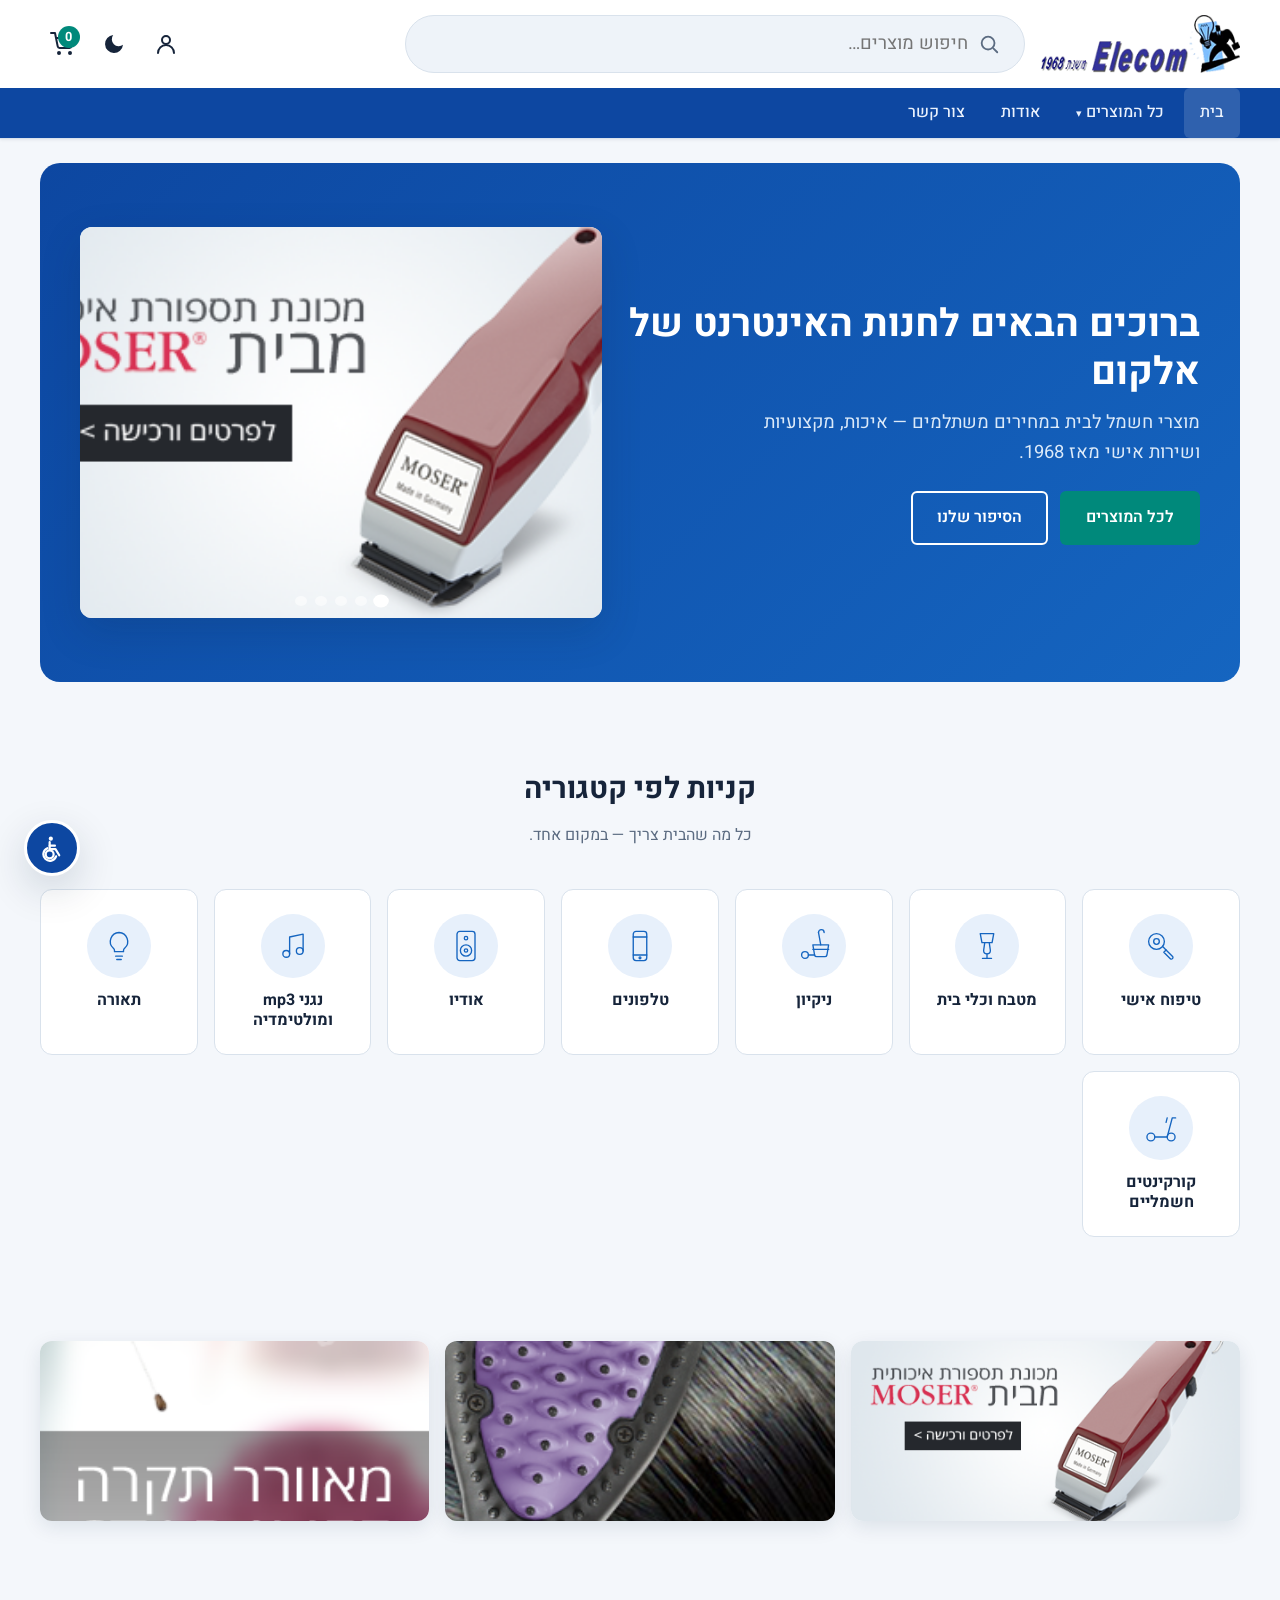
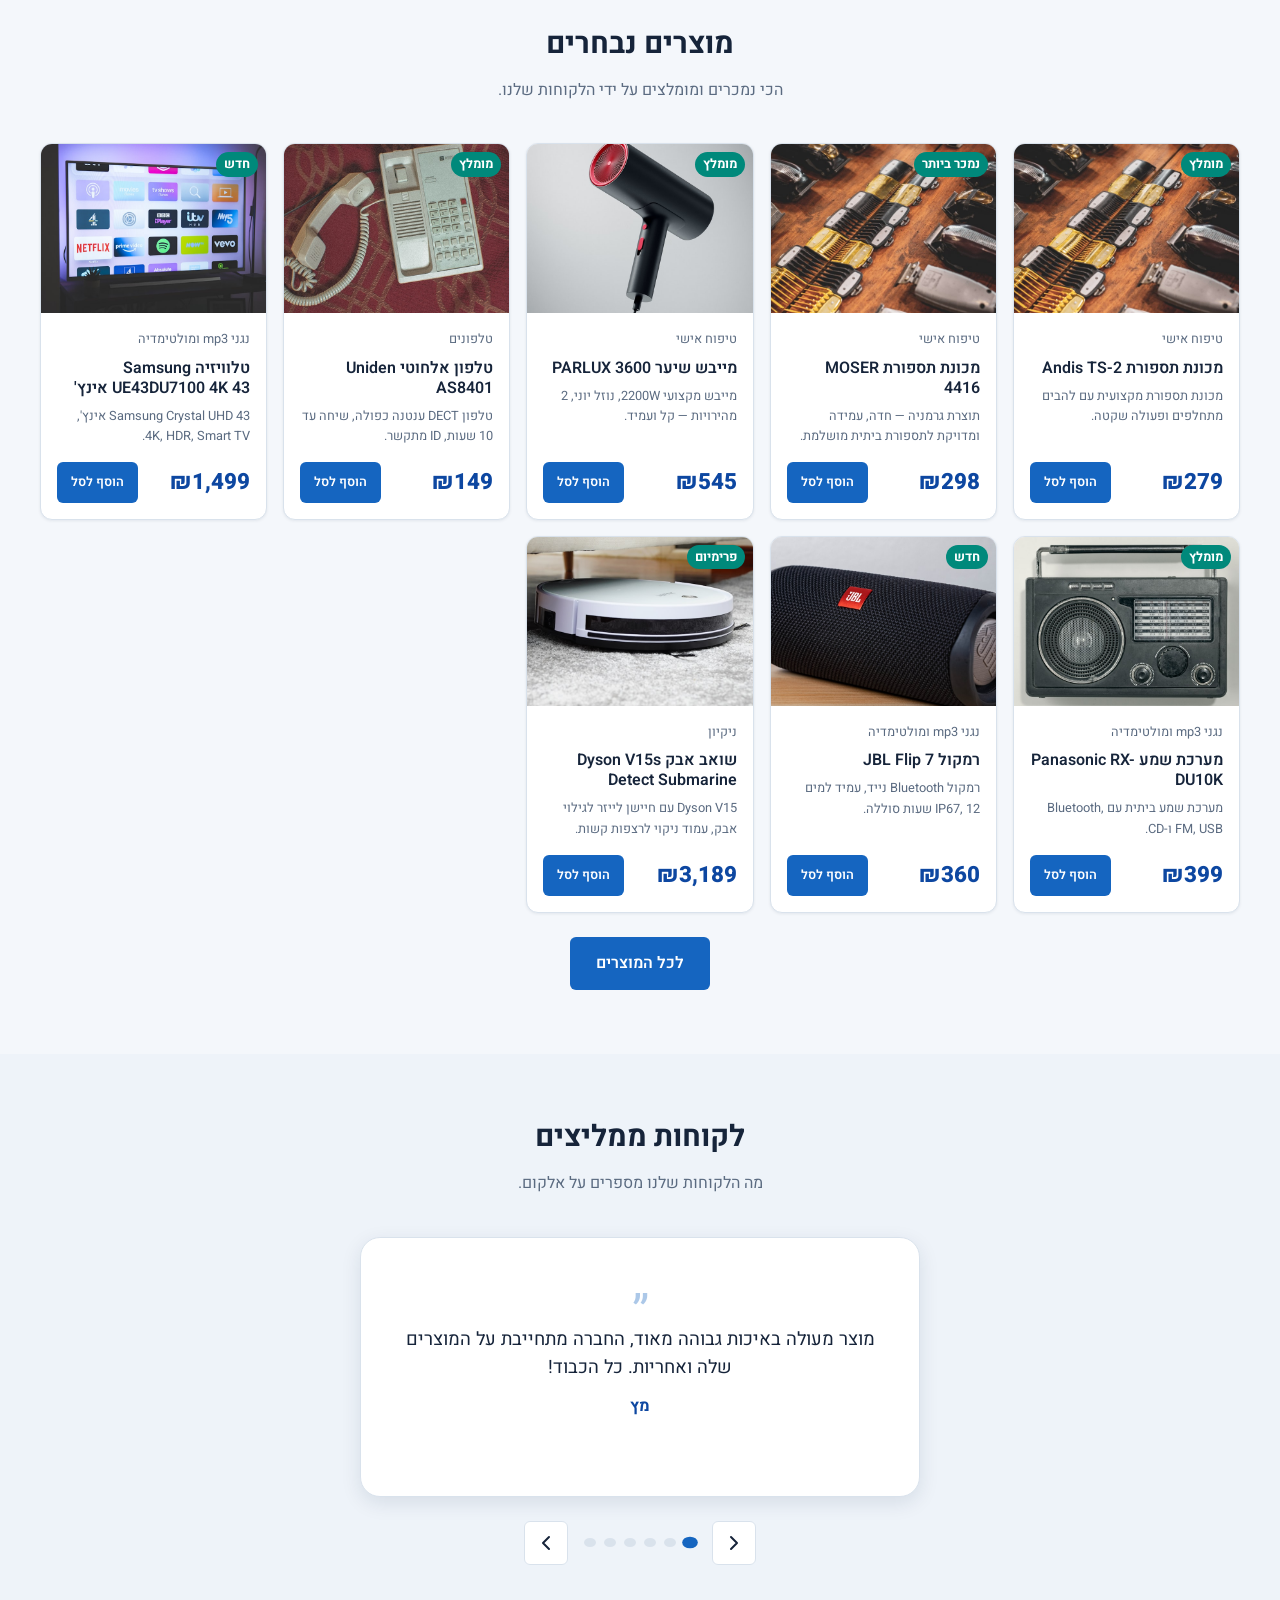
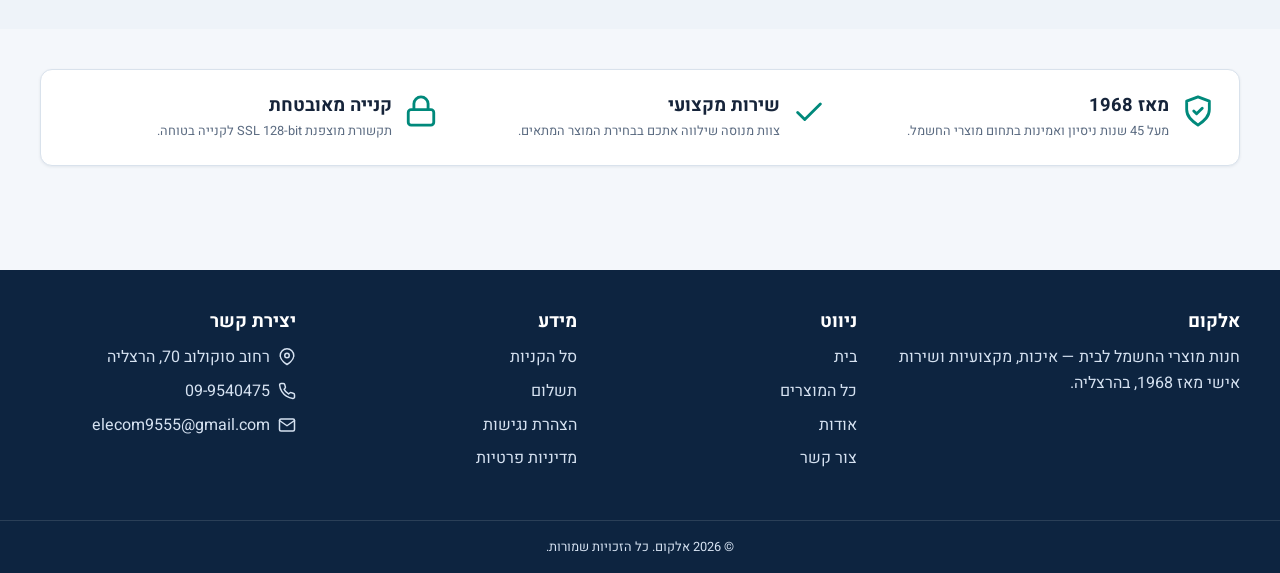
==== index.html @ 54bb76b7 "Initial commit: Elecom (אלקום) Hebrew/RTL e-commerce site Static multi-page store: home, products, p" ====
<!DOCTYPE html>
<html lang="he" dir="rtl">
<head>
  <meta charset="UTF-8">
  <meta name="viewport" content="width=device-width, initial-scale=1.0">
  <title>אלקום — חנות מוצרי חשמל לבית מאז 1968</title>
  <meta name="description" content="אלקום הרצליה — מוצרי חשמל לבית: טיפוח אישי, מטבח, ניקיון, תאורה, אודיו וטלפונים. איכות ושירות מאז 1968.">
  <link rel="preconnect" href="https://fonts.googleapis.com">
  <link rel="preconnect" href="https://fonts.gstatic.com" crossorigin>
  <link href="https://fonts.googleapis.com/css2?family=Heebo:wght@400;500;600;700;800&display=swap" rel="stylesheet">
  <link rel="stylesheet" href="assets/css/styles.css">
  <script>(function(){try{var t=localStorage.getItem('elecom_theme');if(!t){t=window.matchMedia('(prefers-color-scheme: dark)').matches?'dark':'light';}document.documentElement.setAttribute('data-theme',t);}catch(e){}})();</script>
</head>
<body class="home">
  <a class="skip-link" href="#main">דלג לתוכן המרכזי</a>

  <!-- ===== Header ===== -->
  <header class="site-header">
    <div class="container header-bar">
      <a class="brand" href="index.html" aria-label="אלקום — דף הבית">
        <img src="assets/img/BN_160.png" alt="אלקום">
      </a>
      <form class="search" data-search-form role="search">
        <svg viewBox="0 0 24 24" fill="none" stroke="currentColor" stroke-width="2" stroke-linecap="round" aria-hidden="true"><circle cx="11" cy="11" r="7"/><path d="M21 21l-4-4"/></svg>
        <input type="search" name="q" placeholder="חיפוש מוצרים…" aria-label="חיפוש מוצרים">
      </form>
      <div class="header-actions">
        <span data-account></span>
        <button class="icon-btn" type="button" data-theme-toggle aria-label="מעבר למצב כהה">
          <svg class="icon-moon" viewBox="0 0 24 24" fill="currentColor" aria-hidden="true"><path d="M21 12.8A9 9 0 1 1 11.2 3a7 7 0 0 0 9.8 9.8z"/></svg>
          <svg class="icon-sun" viewBox="0 0 24 24" fill="none" stroke="currentColor" stroke-width="2" stroke-linecap="round" aria-hidden="true"><circle cx="12" cy="12" r="4"/><path d="M12 2v2M12 20v2M4 12H2M22 12h-2M5 5l1.5 1.5M17.5 17.5 19 19M19 5l-1.5 1.5M6.5 17.5 5 19"/></svg>
        </button>
        <a class="icon-btn cart-btn" href="cart.html" aria-label="סל הקניות">
          <svg viewBox="0 0 24 24" fill="none" stroke="currentColor" stroke-width="2" stroke-linecap="round" stroke-linejoin="round" aria-hidden="true"><circle cx="9" cy="21" r="1"/><circle cx="20" cy="21" r="1"/><path d="M1 1h4l2.7 13.4a2 2 0 0 0 2 1.6h9.7a2 2 0 0 0 2-1.6L23 6H6"/></svg>
          <span class="badge" data-cart-count hidden>0</span>
        </a>
      </div>
    </div>
    <nav class="main-nav" aria-label="ניווט ראשי">
      <div class="container">
        <button class="nav-toggle" type="button" data-nav-toggle aria-expanded="false" aria-controls="navlist">
          <svg viewBox="0 0 24 24" fill="none" stroke="currentColor" stroke-width="2" stroke-linecap="round" aria-hidden="true"><path d="M3 6h18M3 12h18M3 18h18"/></svg>
          <span class="sr-only">פתיחת תפריט</span>
        </button>
        <ul id="navlist" data-nav-list>
          <li><a href="index.html" aria-current="page">בית</a></li>
          <li class="has-dropdown">
            <a href="products.html" aria-haspopup="true" aria-expanded="false">כל המוצרים</a>
            <div class="nav-dropdown" data-cat-dropdown aria-label="קטגוריות"></div>
          </li>
          <li><a href="about.html">אודות</a></li>
          <li><a href="contact.html">צור קשר</a></li>
        </ul>
      </div>
    </nav>
  </header>

  <main id="main">
    <!-- ===== Hero ===== -->
    <div class="container">
      <section class="hero">
        <div class="hero__text">
          <h1>ברוכים הבאים לחנות האינטרנט של אלקום</h1>
          <p>מוצרי חשמל לבית במחירים משתלמים — איכות, מקצועיות ושירות אישי מאז 1968.</p>
          <div class="hero__cta">
            <a class="btn btn--accent" href="products.html">לכל המוצרים</a>
            <a class="btn btn--ghost" href="about.html" style="color:#fff;border-color:#fff">הסיפור שלנו</a>
          </div>
        </div>
        <div class="hero-carousel" aria-label="תמונות מוצרים נבחרים">
          <img src="assets/img/media_6.png" alt="מכונת תספורת MOSER" class="is-active">
          <img src="assets/img/media_7.png" alt="מסחטה איטית Hurom">
          <img src="assets/img/media_8.png" alt="מברשת מחליקה DAFNI">
          <img src="assets/img/media_9.png" alt="מאוורר תקרה עם תאורה">
          <img src="assets/img/BN_157.jpg" alt="מערכת שמע ביתית">
          <div class="hero-carousel__dots"></div>
        </div>
      </section>
    </div>

    <!-- ===== Categories ===== -->
    <section class="section container" aria-labelledby="cat-title">
      <div class="section__head">
        <h2 id="cat-title">קניות לפי קטגוריה</h2>
        <p>כל מה שהבית צריך — במקום אחד.</p>
      </div>
      <div class="category-grid">
        <a class="category-card" href="products.html?cat=care"><span class="cat-icon"><svg viewBox="0 0 64 64" fill="none" stroke="currentColor" stroke-width="2.4" stroke-linecap="round" stroke-linejoin="round" aria-hidden="true"><circle cx="24" cy="24" r="14"/><circle cx="24" cy="24" r="5"/><path d="M35 33l6 6"/><path d="M41 39l12 12a3 3 0 0 1-4 4L37 43z"/></svg></span><h3>טיפוח אישי</h3></a>
        <a class="category-card" href="products.html?cat=kitchen"><span class="cat-icon"><svg viewBox="0 0 64 64" fill="none" stroke="currentColor" stroke-width="2.4" stroke-linecap="round" stroke-linejoin="round" aria-hidden="true"><path d="M20 10h24l-3 16H23z"/><path d="M28 26l-2 14a6 6 0 0 0 6 6 6 6 0 0 0 6-6l-2-14"/><path d="M32 46v8"/><path d="M24 54h16"/></svg></span><h3>מטבח וכלי בית</h3></a>
        <a class="category-card" href="products.html?cat=cleaning"><span class="cat-icon"><svg viewBox="0 0 64 64" fill="none" stroke="currentColor" stroke-width="2.4" stroke-linecap="round" stroke-linejoin="round" aria-hidden="true"><path d="M40 8l4 22"/><path d="M30 30h28l-3 18a4 4 0 0 1-4 3H37a4 4 0 0 1-4-3z"/><path d="M30 38h28"/><path d="M40 8a5 5 0 0 1 10 0"/><circle cx="16" cy="48" r="6"/><path d="M22 48h11"/></svg></span><h3>ניקיון</h3></a>
        <a class="category-card" href="products.html?cat=phones"><span class="cat-icon"><svg viewBox="0 0 64 64" fill="none" stroke="currentColor" stroke-width="2.4" stroke-linecap="round" stroke-linejoin="round" aria-hidden="true"><rect x="20" y="6" width="24" height="52" rx="5"/><path d="M20 16h24"/><path d="M20 48h24"/><circle cx="32" cy="53" r="1.6"/></svg></span><h3>טלפונים</h3></a>
        <a class="category-card" href="products.html?cat=audio"><span class="cat-icon"><svg viewBox="0 0 64 64" fill="none" stroke="currentColor" stroke-width="2.4" stroke-linecap="round" stroke-linejoin="round" aria-hidden="true"><rect x="16" y="6" width="32" height="52" rx="5"/><circle cx="32" cy="40" r="10"/><circle cx="32" cy="40" r="3"/><circle cx="32" cy="18" r="3"/></svg></span><h3>אודיו</h3></a>
        <a class="category-card" href="products.html?cat=multimedia"><span class="cat-icon"><svg viewBox="0 0 64 64" fill="none" stroke="currentColor" stroke-width="2.4" stroke-linecap="round" stroke-linejoin="round" aria-hidden="true"><path d="M26 46V16l24-5v30"/><circle cx="20" cy="46" r="6"/><circle cx="44" cy="41" r="6"/></svg></span><h3>נגני mp3 ומולטימדיה</h3></a>
        <a class="category-card" href="products.html?cat=lighting"><span class="cat-icon"><svg viewBox="0 0 64 64" fill="none" stroke="currentColor" stroke-width="2.4" stroke-linecap="round" stroke-linejoin="round" aria-hidden="true"><path d="M32 8a16 16 0 0 1 10 28c-1.5 1.3-2 2.6-2 4v2H24v-2c0-1.4-.5-2.7-2-4A16 16 0 0 1 32 8z"/><path d="M26 50h12"/><path d="M28 56h8"/></svg></span><h3>תאורה</h3></a>
        <a class="category-card" href="products.html?cat=scooters"><span class="cat-icon"><svg viewBox="0 0 64 64" fill="none" stroke="currentColor" stroke-width="2.4" stroke-linecap="round" stroke-linejoin="round" aria-hidden="true"><circle cx="14" cy="48" r="7"/><circle cx="50" cy="48" r="7"/><path d="M21 48h22l9-34h6"/><path d="M43 14l-2 8"/></svg></span><h3>קורקינטים חשמליים</h3></a>
      </div>
    </section>

    <!-- ===== Promo banners (real Elecom images) ===== -->
    <section class="section--tight container" aria-label="מבצעים">
      <div class="promo-strip">
        <div class="promo-card"><img src="assets/img/media_6.png" alt="מכונת תספורת MOSER איכותית מבית"><a href="products.html?cat=care"><span>טיפוח אישי</span></a></div>
        <div class="promo-card"><img src="assets/img/media_8.png" alt="מברשת מחליקה DAFNI"><a href="products.html?cat=care"><span>DAFNI</span></a></div>
        <div class="promo-card"><img src="assets/img/media_9.png" alt="מאוורר תקרה STAR4LIFE"><a href="products.html?cat=lighting"><span>תאורה</span></a></div>
      </div>
    </section>

    <!-- ===== Featured products ===== -->
    <section class="section container" aria-labelledby="feat-title">
      <div class="section__head">
        <h2 id="feat-title">מוצרים נבחרים</h2>
        <p>הכי נמכרים ומומלצים על ידי הלקוחות שלנו.</p>
      </div>
      <div class="product-grid" data-featured></div>
      <p class="text-center" style="margin-top:1.5rem"><a class="btn btn--primary" href="products.html">לכל המוצרים</a></p>
    </section>

    <!-- ===== Reviews cube ===== -->
    <section class="section reviews-section" aria-labelledby="rev-title">
      <div class="container">
        <div class="section__head">
          <h2 id="rev-title">לקוחות ממליצים</h2>
          <p>מה הלקוחות שלנו מספרים על אלקום.</p>
        </div>
        <div class="cube-scene" tabindex="0" role="group" aria-label="ביקורות לקוחות — השתמשו בחצים להחלפה">
          <div class="cube">
            <figure class="cube__face cube__face--front"><span class="quote-mark" aria-hidden="true">”</span><blockquote></blockquote><cite></cite></figure>
            <figure class="cube__face cube__face--right"><span class="quote-mark" aria-hidden="true">”</span><blockquote></blockquote><cite></cite></figure>
            <figure class="cube__face cube__face--back"><span class="quote-mark" aria-hidden="true">”</span><blockquote></blockquote><cite></cite></figure>
            <figure class="cube__face cube__face--left"><span class="quote-mark" aria-hidden="true">”</span><blockquote></blockquote><cite></cite></figure>
          </div>
        </div>
        <div class="cube-controls">
          <button class="icon-btn" type="button" data-cube-prev aria-label="ביקורת קודמת"><svg viewBox="0 0 24 24" fill="none" stroke="currentColor" stroke-width="2" stroke-linecap="round" stroke-linejoin="round" aria-hidden="true"><path d="M9 6l6 6-6 6"/></svg></button>
          <div class="cube-dots"></div>
          <button class="icon-btn" type="button" data-cube-next aria-label="ביקורת הבאה"><svg viewBox="0 0 24 24" fill="none" stroke="currentColor" stroke-width="2" stroke-linecap="round" stroke-linejoin="round" aria-hidden="true"><path d="M15 6l-6 6 6 6"/></svg></button>
        </div>
      </div>
    </section>

    <!-- ===== Trust strip ===== -->
    <section class="section--tight container">
      <div class="trust-strip">
        <div class="trust-item"><svg viewBox="0 0 24 24" fill="none" stroke="currentColor" stroke-width="2" stroke-linecap="round" stroke-linejoin="round" aria-hidden="true"><path d="M12 2 4 5v6c0 5 3.5 8 8 11 4.5-3 8-6 8-11V5z"/><path d="M9 12l2 2 4-4"/></svg><div><h3>מאז 1968</h3><p>מעל 45 שנות ניסיון ואמינות בתחום מוצרי החשמל.</p></div></div>
        <div class="trust-item"><svg viewBox="0 0 24 24" fill="none" stroke="currentColor" stroke-width="2" stroke-linecap="round" stroke-linejoin="round" aria-hidden="true"><path d="M20 7 9 18l-5-5"/></svg><div><h3>שירות מקצועי</h3><p>צוות מנוסה שילווה אתכם בבחירת המוצר המתאים.</p></div></div>
        <div class="trust-item"><svg viewBox="0 0 24 24" fill="none" stroke="currentColor" stroke-width="2" stroke-linecap="round" stroke-linejoin="round" aria-hidden="true"><rect x="3" y="11" width="18" height="11" rx="2"/><path d="M7 11V7a5 5 0 0 1 10 0v4"/></svg><div><h3>קנייה מאובטחת</h3><p>תקשורת מוצפנת SSL 128-bit לקנייה בטוחה.</p></div></div>
      </div>
    </section>
  </main>

  <!-- ===== Footer ===== -->
  <footer class="site-footer">
    <div class="container footer-grid">
      <div>
        <h3>אלקום</h3>
        <p class="muted" style="color:var(--color-footer-text)">חנות מוצרי החשמל לבית — איכות, מקצועיות ושירות אישי מאז 1968, בהרצליה.</p>
      </div>
      <div>
        <h3>ניווט</h3>
        <ul class="footer-links">
          <li><a href="index.html">בית</a></li>
          <li><a href="products.html">כל המוצרים</a></li>
          <li><a href="about.html">אודות</a></li>
          <li><a href="contact.html">צור קשר</a></li>
        </ul>
      </div>
      <div>
        <h3>מידע</h3>
        <ul class="footer-links">
          <li><a href="cart.html">סל הקניות</a></li>
          <li><a href="checkout.html">תשלום</a></li>
          <li><a href="accessibility.html">הצהרת נגישות</a></li>
          <li><a href="privacy.html">מדיניות פרטיות</a></li>
        </ul>
      </div>
      <div>
        <h3>יצירת קשר</h3>
        <ul class="footer-contact">
          <li><svg viewBox="0 0 24 24" fill="none" stroke="currentColor" stroke-width="2" stroke-linecap="round" stroke-linejoin="round" aria-hidden="true"><path d="M21 10c0 7-9 12-9 12s-9-5-9-12a9 9 0 0 1 18 0z"/><circle cx="12" cy="10" r="3"/></svg><span>רחוב סוקולוב 70, הרצליה</span></li>
          <li><svg viewBox="0 0 24 24" fill="none" stroke="currentColor" stroke-width="2" stroke-linecap="round" stroke-linejoin="round" aria-hidden="true"><path d="M22 16.9v3a2 2 0 0 1-2.2 2 19.8 19.8 0 0 1-8.6-3 19.5 19.5 0 0 1-6-6 19.8 19.8 0 0 1-3-8.6A2 2 0 0 1 4.1 2h3a2 2 0 0 1 2 1.7c.1.9.4 1.8.7 2.6a2 2 0 0 1-.5 2.1L8.1 9.9a16 16 0 0 0 6 6l1.5-1.2a2 2 0 0 1 2.1-.5c.8.3 1.7.6 2.6.7a2 2 0 0 1 1.7 2z"/></svg><a href="tel:09-9540475" dir="ltr">09-9540475</a></li>
          <li><svg viewBox="0 0 24 24" fill="none" stroke="currentColor" stroke-width="2" stroke-linecap="round" stroke-linejoin="round" aria-hidden="true"><rect x="2" y="4" width="20" height="16" rx="2"/><path d="m22 6-10 7L2 6"/></svg><a href="mailto:elecom9555@gmail.com">elecom9555@gmail.com</a></li>
        </ul>
      </div>
    </div>
    <div class="footer-bottom">© <span data-year>2026</span> אלקום. כל הזכויות שמורות.</div>
  </footer>

  <script src="assets/js/data.js"></script>
  <script src="assets/js/cart.js"></script>
  <script src="assets/js/a11y.js"></script>
  <script src="assets/js/main.js"></script>
</body>
</html>
---- assets/css/styles.css ----
/* ==========================================================================
   Elecom (אלקום) — Design System
   Semantic, RTL-first, themed via CSS custom properties.
   ========================================================================== */

/* ---------- Design tokens (light theme defaults) ---------- */
:root {
  /* Blue brand palette + complementary accents (no yellow) */
  --color-primary: #1565c0;
  --color-primary-dark: #0d47a1;
  --color-primary-light: #e7f0fb;
  --color-accent: #00897b;          /* teal, complements blue */
  --color-accent-dark: #00695c;
  --color-danger: #c62828;
  --color-success: #2e7d32;

  --color-bg: #f4f7fb;
  --color-surface: #ffffff;
  --color-surface-2: #eef3f9;
  --color-text: #16243a;
  --color-muted: #5b6b81;
  --color-border: #d9e2ec;
  --color-header-bg: #ffffff;
  --color-footer-bg: #0d2440;
  --color-footer-text: #d6e2f1;

  /* Typography */
  --font-base: "Heebo", "Assistant", "Segoe UI", Arial, sans-serif;
  --fs-300: 0.8rem;
  --fs-400: 1rem;
  --fs-500: 1.15rem;
  --fs-600: 1.4rem;
  --fs-700: 1.85rem;
  --fs-800: 2.4rem;
  --line: 1.6;

  /* Spacing scale */
  --space-1: 0.25rem;
  --space-2: 0.5rem;
  --space-3: 0.75rem;
  --space-4: 1rem;
  --space-5: 1.5rem;
  --space-6: 2.5rem;
  --space-7: 4rem;

  /* Radius / shadow / layout */
  --radius-sm: 6px;
  --radius: 12px;
  --radius-lg: 20px;
  --shadow-sm: 0 1px 3px rgba(13, 36, 64, 0.08);
  --shadow: 0 6px 20px rgba(13, 36, 64, 0.10);
  --shadow-lg: 0 14px 40px rgba(13, 36, 64, 0.16);
  --container-max: 1200px;
  --header-h: 88px;
  --transition: 180ms ease;
}

/* ---------- Dark theme: override color tokens only ---------- */
[data-theme="dark"] {
  --color-primary: #5b9cf0;
  --color-primary-dark: #3b82e0;
  --color-primary-light: #16314f;
  --color-accent: #4db6ac;
  --color-accent-dark: #26a69a;

  --color-bg: #0e1726;
  --color-surface: #16223a;
  --color-surface-2: #1d2c47;
  --color-text: #e8eef7;
  --color-muted: #9fb0c6;
  --color-border: #2b3c5b;
  --color-header-bg: #111d33;
  --color-footer-bg: #0a1322;
  --color-footer-text: #c4d2e6;
  --shadow-sm: 0 1px 3px rgba(0, 0, 0, 0.4);
  --shadow: 0 6px 20px rgba(0, 0, 0, 0.45);
  --shadow-lg: 0 14px 40px rgba(0, 0, 0, 0.55);
}

/* ---------- Accessibility widget states (on <html>) ---------- */
html.a11y-contrast {
  --color-bg: #000000;
  --color-surface: #000000;
  --color-surface-2: #0a0a0a;
  --color-text: #ffffff;
  --color-muted: #ffe600;
  --color-border: #ffffff;
  --color-primary: #ffe600;
  --color-primary-dark: #ffe600;
  --color-primary-light: #1a1a00;
  --color-accent: #00e5ff;
  --color-header-bg: #000000;
  --color-footer-bg: #000000;
  --color-footer-text: #ffffff;
}
html.a11y-grayscale body { filter: grayscale(1); }
html.a11y-readable, html.a11y-readable body { --font-base: "Arial", "Heebo", sans-serif; letter-spacing: 0.02em; }
html.a11y-readable * { font-family: var(--font-base) !important; }
html.a11y-links a { text-decoration: underline !important; outline: 2px dashed var(--color-accent); outline-offset: 2px; }
html.a11y-bigcursor, html.a11y-bigcursor * {
  cursor: url("data:image/svg+xml,%3Csvg xmlns='http://www.w3.org/2000/svg' width='48' height='48' viewBox='0 0 48 48'%3E%3Cpath d='M6 2l30 18-13 3 8 16-6 3-8-16-11 9z' fill='%23000' stroke='%23fff' stroke-width='2'/%3E%3C/svg%3E") 6 2, auto !important;
}
/* Font scaling driven by --a11y-scale on <html> */
html { font-size: calc(100% * var(--a11y-scale, 1)); }

/* ---------- Reset / base ---------- */
*, *::before, *::after { box-sizing: border-box; }
* { margin: 0; }
html { scroll-behavior: smooth; }
body {
  font-family: var(--font-base);
  font-size: var(--fs-400);
  line-height: var(--line);
  color: var(--color-text);
  background: var(--color-bg);
  -webkit-font-smoothing: antialiased;
  transition: background var(--transition), color var(--transition);
}
img { max-width: 100%; display: block; }
a { color: var(--color-primary-dark); text-decoration: none; }
a:hover { text-decoration: underline; }
ul { list-style: none; padding: 0; }
h1, h2, h3 { line-height: 1.25; color: var(--color-text); }
h2 { font-size: var(--fs-700); margin-bottom: var(--space-4); }
h3 { font-size: var(--fs-500); }
:focus-visible { outline: 3px solid var(--color-accent); outline-offset: 2px; border-radius: 4px; }

/* ---------- Layout helpers ---------- */
.container { width: min(100% - 2rem, var(--container-max)); margin-inline: auto; }
.section { padding-block: var(--space-7); }
.section--tight { padding-block: var(--space-6); }
.section__head { text-align: center; margin-bottom: var(--space-6); }
.section__head p { color: var(--color-muted); max-width: 60ch; margin-inline: auto; }
.text-center { text-align: center; }
.muted { color: var(--color-muted); }

/* Skip link */
.skip-link {
  position: absolute; inset-inline-start: var(--space-4); top: -100px;
  background: var(--color-primary-dark); color: #fff; padding: var(--space-3) var(--space-4);
  border-radius: var(--radius-sm); z-index: 200; transition: top var(--transition);
}
.skip-link:focus { top: var(--space-3); }

/* ---------- Buttons ---------- */
.btn {
  display: inline-flex; align-items: center; gap: var(--space-2);
  font: inherit; font-weight: 600; cursor: pointer;
  padding: var(--space-3) var(--space-5); border-radius: var(--radius-sm);
  border: 2px solid transparent; background: var(--color-surface-2); color: var(--color-text);
  transition: background var(--transition), color var(--transition), transform var(--transition), border-color var(--transition);
}
.btn:hover { text-decoration: none; transform: translateY(-1px); }
.btn--primary { background: var(--color-primary); color: #fff; }
.btn--primary:hover { background: var(--color-primary-dark); }
.btn--accent { background: var(--color-accent); color: #fff; }
.btn--accent:hover { background: var(--color-accent-dark); }
.btn--ghost { background: transparent; border-color: var(--color-primary); color: var(--color-primary-dark); }
.btn--ghost:hover { background: var(--color-primary-light); }
.btn--block { width: 100%; justify-content: center; }
.btn--sm { padding: var(--space-2) var(--space-3); font-size: var(--fs-300); }
.btn:disabled { opacity: 0.55; cursor: not-allowed; transform: none; }

.badge {
  display: inline-flex; align-items: center; justify-content: center;
  min-width: 1.4rem; height: 1.4rem; padding: 0 0.35rem; font-size: var(--fs-300); font-weight: 700;
  background: var(--color-accent); color: #fff; border-radius: 999px;
}

/* ==========================================================================
   Header
   ========================================================================== */
.site-header {
  position: sticky; top: 0; z-index: 100;
  background: var(--color-header-bg); border-bottom: 1px solid var(--color-border);
  box-shadow: var(--shadow-sm);
}
.header-bar {
  display: flex; align-items: center; gap: var(--space-4);
  min-height: var(--header-h); padding-block: var(--space-2);
}
.brand { display: flex; align-items: center; gap: var(--space-2); flex-shrink: 0; }
.brand img { height: 58px; width: auto; }
.brand__est { font-size: var(--fs-300); color: var(--color-muted); }

.search {
  flex: 1; display: flex; align-items: center; gap: var(--space-2);
  background: var(--color-surface-2); border: 1px solid var(--color-border);
  border-radius: 999px; padding: var(--space-2) var(--space-4); max-width: 420px;
}
.search input { flex: 1; border: 0; background: transparent; font: inherit; color: var(--color-text); }
.search input:focus { outline: none; }
.search svg { width: 18px; height: 18px; color: var(--color-muted); flex-shrink: 0; }

.header-actions { display: flex; align-items: center; gap: var(--space-2); margin-inline-start: auto; }
.icon-btn {
  display: inline-flex; align-items: center; justify-content: center;
  width: 44px; height: 44px; border: 0; background: transparent; cursor: pointer;
  color: var(--color-text); border-radius: var(--radius-sm); position: relative;
  transition: background var(--transition);
}
.icon-btn:hover { background: var(--color-surface-2); }
.icon-btn svg { width: 24px; height: 24px; }
.cart-btn .badge { position: absolute; top: 4px; inset-inline-start: 4px; }

/* Theme toggle icon swap */
[data-theme-toggle] .icon-sun { display: none; }
[data-theme="dark"] [data-theme-toggle] .icon-sun { display: block; }
[data-theme="dark"] [data-theme-toggle] .icon-moon { display: none; }

/* Screen-reader-only */
.sr-only {
  position: absolute; width: 1px; height: 1px; padding: 0; margin: -1px;
  overflow: hidden; clip: rect(0 0 0 0); white-space: nowrap; border: 0;
}

/* Primary nav */
.main-nav { background: var(--color-primary-dark); }
.main-nav ul { display: flex; flex-wrap: wrap; gap: var(--space-1); }
.main-nav a {
  display: block; color: #eaf2fd; font-weight: 500; padding: var(--space-3) var(--space-4);
  border-radius: var(--radius-sm); transition: background var(--transition);
}
.main-nav a:hover, .main-nav a[aria-current="page"] { background: rgba(255,255,255,0.14); text-decoration: none; }

.nav-toggle { display: none; }

/* ==========================================================================
   Hero / promo
   ========================================================================== */
.hero {
  display: grid; grid-template-columns: 1.1fr 1fr; gap: var(--space-5); align-items: center;
  background: linear-gradient(135deg, var(--color-primary-dark), var(--color-primary));
  color: #fff; border-radius: var(--radius-lg); padding: var(--space-7) var(--space-6);
  margin-block: var(--space-5);
}
.hero h1 { color: #fff; font-size: var(--fs-800); margin-bottom: var(--space-3); }
.hero p { font-size: var(--fs-500); color: #dceaf9; margin-bottom: var(--space-5); max-width: 46ch; }
.hero__cta { display: flex; flex-wrap: wrap; gap: var(--space-3); }
.hero__media { display: grid; gap: var(--space-3); grid-template-columns: 1fr 1fr; }
.hero__media img { border-radius: var(--radius); box-shadow: var(--shadow-lg); height: 100%; object-fit: cover; }
.hero__media img:first-child { grid-row: span 2; }

.promo-strip { display: grid; grid-template-columns: repeat(3, 1fr); gap: var(--space-4); }
.promo-card {
  position: relative; border-radius: var(--radius); overflow: hidden; box-shadow: var(--shadow);
  background: var(--color-surface);
}
.promo-card img { width: 100%; height: 180px; object-fit: cover; transition: transform var(--transition); }
.promo-card:hover img { transform: scale(1.04); }
.promo-card a { position: absolute; inset: 0; }
.promo-card span { display: none; }

/* ==========================================================================
   Cards / grids
   ========================================================================== */
.trust-strip {
  display: grid; grid-template-columns: repeat(3, 1fr); gap: var(--space-4);
  background: var(--color-surface); border: 1px solid var(--color-border);
  border-radius: var(--radius); padding: var(--space-5); box-shadow: var(--shadow-sm);
}
.trust-item { display: flex; gap: var(--space-3); align-items: flex-start; }
.trust-item svg { width: 34px; height: 34px; color: var(--color-accent); flex-shrink: 0; }
.trust-item h3 { margin-bottom: var(--space-1); }
.trust-item p { color: var(--color-muted); font-size: var(--fs-300); }

.category-grid {
  display: grid; gap: var(--space-4);
  grid-template-columns: repeat(auto-fill, minmax(150px, 1fr));
}
.category-card {
  display: flex; flex-direction: column; align-items: center; gap: var(--space-3);
  text-align: center; padding: var(--space-5) var(--space-3);
  background: var(--color-surface); border: 1px solid var(--color-border);
  border-radius: var(--radius); color: var(--color-text);
  transition: transform var(--transition), box-shadow var(--transition), border-color var(--transition);
}
.category-card:hover { transform: translateY(-4px); box-shadow: var(--shadow); border-color: var(--color-primary); text-decoration: none; }
.category-card .cat-icon {
  width: 64px; height: 64px; display: grid; place-items: center;
  background: var(--color-primary-light); border-radius: 50%; color: var(--color-primary);
}
.category-card .cat-icon img, .category-card .cat-icon svg { width: 36px; height: 36px; }
.category-card h3 { font-size: var(--fs-400); }

/* Product grid + cards */
.product-grid {
  display: grid; gap: var(--space-4);
  grid-template-columns: repeat(auto-fill, minmax(200px, 1fr));
}
.product-card {
  display: flex; flex-direction: column;
  background: var(--color-surface); border: 1px solid var(--color-border);
  border-radius: var(--radius); overflow: hidden; box-shadow: var(--shadow-sm);
  transition: transform var(--transition), box-shadow var(--transition);
}
.product-card:hover { transform: translateY(-4px); box-shadow: var(--shadow); }
.product-card__media {
  position: relative; aspect-ratio: 4 / 3; background: var(--color-surface-2);
  display: grid; place-items: center; padding: 0; overflow: hidden;
}
.product-card__media img { width: 100%; height: 100%; object-fit: cover; }
.product-card__media .cat-icon-img { width: 56%; height: 56%; object-fit: contain; color: var(--color-primary); opacity: 0.85; }
.product-card__tag {
  position: absolute; top: var(--space-2); inset-inline-start: var(--space-2);
  background: var(--color-accent); color: #fff; font-size: var(--fs-300); font-weight: 700;
  padding: 2px 8px; border-radius: 999px;
}
.product-card__body { display: flex; flex-direction: column; gap: var(--space-2); padding: var(--space-4); flex: 1; }
.product-card__cat { font-size: var(--fs-300); color: var(--color-muted); }
.product-card__name { font-size: var(--fs-400); font-weight: 600; }
.product-card__desc { font-size: var(--fs-300); color: var(--color-muted); flex: 1; }
.product-card__foot { display: flex; align-items: center; justify-content: space-between; gap: var(--space-2); margin-top: var(--space-2); }
.price { font-size: var(--fs-600); font-weight: 800; color: var(--color-primary-dark); white-space: nowrap; }
.price small { font-size: var(--fs-300); font-weight: 600; }

/* Filter bar */
.filter-bar { display: flex; flex-wrap: wrap; gap: var(--space-2); margin-bottom: var(--space-5); justify-content: center; }
.filter-btn {
  font: inherit; cursor: pointer; padding: var(--space-2) var(--space-4);
  border: 1px solid var(--color-border); background: var(--color-surface); color: var(--color-text);
  border-radius: 999px; transition: all var(--transition);
}
.filter-btn:hover { border-color: var(--color-primary); }
.filter-btn[aria-pressed="true"] { background: var(--color-primary); color: #fff; border-color: var(--color-primary); }
.results-count { text-align: center; color: var(--color-muted); margin-bottom: var(--space-4); }

/* ==========================================================================
   Page header band
   ========================================================================== */
.page-band {
  background: linear-gradient(135deg, var(--color-primary-dark), var(--color-primary));
  color: #fff; padding-block: var(--space-6); margin-bottom: var(--space-6);
}
.page-band h1 { color: #fff; font-size: var(--fs-800); }
.page-band p { color: #dceaf9; }
.breadcrumb { font-size: var(--fs-300); color: #cfe0f7; margin-bottom: var(--space-2); }
.breadcrumb a { color: #cfe0f7; }

/* ==========================================================================
   Cart / checkout
   ========================================================================== */
.layout-2col { display: grid; grid-template-columns: 1fr 360px; gap: var(--space-5); align-items: start; }
.cart-list { display: flex; flex-direction: column; gap: var(--space-3); }
.cart-item {
  display: grid; grid-template-columns: 88px 1fr auto; gap: var(--space-4); align-items: center;
  background: var(--color-surface); border: 1px solid var(--color-border);
  border-radius: var(--radius); padding: var(--space-3);
}
.cart-item__media { width: 88px; height: 88px; background: var(--color-surface-2); border-radius: var(--radius-sm); display: grid; place-items: center; padding: 6px; }
.cart-item__media img { max-height: 100%; width: auto; object-fit: contain; }
.cart-item__media .cat-icon-img { width: 60%; color: var(--color-primary); }
.cart-item__info h3 { font-size: var(--fs-400); }
.cart-item__info .price { font-size: var(--fs-500); }
.cart-item__controls { display: flex; flex-direction: column; align-items: flex-end; gap: var(--space-2); }
.qty { display: inline-flex; align-items: center; border: 1px solid var(--color-border); border-radius: 999px; overflow: hidden; }
.qty button { width: 34px; height: 34px; border: 0; background: var(--color-surface-2); color: var(--color-text); font-size: 1.2rem; cursor: pointer; }
.qty button:hover { background: var(--color-primary-light); }
.qty span { min-width: 2.2rem; text-align: center; font-weight: 600; }
.link-danger { background: none; border: 0; color: var(--color-danger); cursor: pointer; font: inherit; font-size: var(--fs-300); }
.link-danger:hover { text-decoration: underline; }

.summary {
  background: var(--color-surface); border: 1px solid var(--color-border);
  border-radius: var(--radius); padding: var(--space-5); box-shadow: var(--shadow-sm);
  position: sticky; top: calc(var(--header-h) + var(--space-3));
}
.summary h2 { font-size: var(--fs-600); }
.summary__row { display: flex; justify-content: space-between; padding-block: var(--space-2); color: var(--color-muted); }
.summary__row--total { border-top: 1px solid var(--color-border); margin-top: var(--space-2); padding-top: var(--space-3); color: var(--color-text); font-weight: 800; font-size: var(--fs-500); }

.empty-state { text-align: center; padding: var(--space-7) var(--space-4); }
.empty-state svg { width: 72px; height: 72px; color: var(--color-muted); margin-inline: auto var(--space-4); margin-bottom: var(--space-4); }

/* Payment placeholder */
.pay-placeholder {
  border: 2px dashed var(--color-border); border-radius: var(--radius);
  padding: var(--space-5); text-align: center; color: var(--color-muted);
  background: var(--color-surface-2);
}
.pay-placeholder svg { width: 40px; height: 40px; color: var(--color-primary); margin-inline: auto; margin-bottom: var(--space-3); }

/* ==========================================================================
   Forms
   ========================================================================== */
.form-grid { display: grid; gap: var(--space-4); }
.field { display: flex; flex-direction: column; gap: var(--space-1); }
.field label { font-weight: 600; font-size: var(--fs-300); }
.field input, .field textarea, .field select {
  font: inherit; color: var(--color-text); background: var(--color-surface);
  border: 1px solid var(--color-border); border-radius: var(--radius-sm); padding: var(--space-3);
}
.field input:focus, .field textarea:focus, .field select:focus { outline: none; border-color: var(--color-primary); box-shadow: 0 0 0 3px var(--color-primary-light); }
.field .error-msg { color: var(--color-danger); font-size: var(--fs-300); min-height: 1rem; }
.field input[aria-invalid="true"], .field textarea[aria-invalid="true"] { border-color: var(--color-danger); }
.form-note { font-size: var(--fs-300); color: var(--color-muted); }
.form-success {
  background: color-mix(in srgb, var(--color-success) 14%, transparent);
  border: 1px solid var(--color-success); color: var(--color-success);
  padding: var(--space-4); border-radius: var(--radius-sm); font-weight: 600;
}
.cols-2 { grid-template-columns: 1fr 1fr; }

/* Info cards (contact / about) */
.info-grid { display: grid; grid-template-columns: repeat(auto-fit, minmax(220px, 1fr)); gap: var(--space-4); }
.info-card { background: var(--color-surface); border: 1px solid var(--color-border); border-radius: var(--radius); padding: var(--space-5); box-shadow: var(--shadow-sm); }
.info-card svg { width: 30px; height: 30px; color: var(--color-primary); margin-bottom: var(--space-2); }
.info-card h3 { margin-bottom: var(--space-2); }
.hours-table { width: 100%; border-collapse: collapse; }
.hours-table th, .hours-table td { text-align: start; padding: var(--space-2) 0; border-bottom: 1px solid var(--color-border); }
.hours-table td { color: var(--color-muted); }
.map-embed { border: 0; width: 100%; height: 320px; border-radius: var(--radius); box-shadow: var(--shadow-sm); }

.prose { max-width: 70ch; }
.prose p { margin-bottom: var(--space-4); color: var(--color-text); }
.prose h2 { margin-top: var(--space-5); }
.milestones { display: grid; grid-template-columns: repeat(auto-fit, minmax(160px, 1fr)); gap: var(--space-4); margin-block: var(--space-5); }
.milestone { background: var(--color-surface); border: 1px solid var(--color-border); border-radius: var(--radius); padding: var(--space-4); text-align: center; }
.milestone strong { display: block; font-size: var(--fs-700); color: var(--color-primary-dark); }

/* ==========================================================================
   Footer
   ========================================================================== */
.site-footer { background: var(--color-footer-bg); color: var(--color-footer-text); margin-top: var(--space-7); }
.footer-grid { display: grid; grid-template-columns: 1.4fr repeat(3, 1fr); gap: var(--space-5); padding-block: var(--space-6); }
.site-footer h3 { color: #fff; font-size: var(--fs-500); margin-bottom: var(--space-3); }
.site-footer a { color: var(--color-footer-text); }
.site-footer a:hover { color: #fff; }
.footer-links li { margin-bottom: var(--space-2); }
.footer-contact li { display: flex; gap: var(--space-2); margin-bottom: var(--space-2); align-items: flex-start; }
.footer-contact svg { width: 18px; height: 18px; flex-shrink: 0; margin-top: 3px; }
.footer-bottom { border-top: 1px solid rgba(255,255,255,0.12); padding-block: var(--space-4); text-align: center; font-size: var(--fs-300); }

/* ==========================================================================
   Accessibility widget
   ========================================================================== */
.a11y-fab {
  position: fixed; inset-block-end: var(--space-5); inset-inline-end: var(--space-5);
  width: 56px; height: 56px; border-radius: 50%; border: 3px solid #fff;
  background: var(--color-primary-dark); color: #fff; cursor: pointer; z-index: 150;
  box-shadow: var(--shadow-lg); display: grid; place-items: center;
}
.a11y-fab svg { width: 28px; height: 28px; }
.a11y-panel {
  position: fixed; inset-block-end: calc(var(--space-5) + 70px); inset-inline-end: var(--space-5);
  width: min(320px, calc(100vw - 2rem)); background: var(--color-surface);
  border: 1px solid var(--color-border); border-radius: var(--radius); box-shadow: var(--shadow-lg);
  z-index: 151; padding: var(--space-4); display: none;
}
.a11y-panel[data-open="true"] { display: block; }
.a11y-panel h2 { font-size: var(--fs-500); margin-bottom: var(--space-3); display: flex; justify-content: space-between; align-items: center; }
.a11y-options { display: grid; grid-template-columns: 1fr 1fr; gap: var(--space-2); }
.a11y-opt {
  font: inherit; cursor: pointer; display: flex; flex-direction: column; align-items: center; gap: 4px;
  padding: var(--space-3) var(--space-2); border: 1px solid var(--color-border); background: var(--color-surface-2);
  color: var(--color-text); border-radius: var(--radius-sm); text-align: center; font-size: var(--fs-300);
}
.a11y-opt svg { width: 22px; height: 22px; color: var(--color-primary); }
.a11y-opt[aria-pressed="true"] { background: var(--color-primary); color: #fff; border-color: var(--color-primary); }
.a11y-opt[aria-pressed="true"] svg { color: #fff; }
.a11y-reset { margin-top: var(--space-3); }

/* ==========================================================================
   Responsive
   ========================================================================== */
@media (max-width: 960px) {
  .hero { grid-template-columns: 1fr; text-align: center; }
  .hero p { margin-inline: auto; }
  .hero__cta { justify-content: center; }
  .layout-2col { grid-template-columns: 1fr; }
  .summary { position: static; }
  .footer-grid { grid-template-columns: 1fr 1fr; }
}

@media (max-width: 760px) {
  .search { order: 3; max-width: 100%; flex-basis: 100%; }
  .nav-toggle {
    display: inline-flex; align-items: center; justify-content: center;
    width: 44px; height: 44px; border: 0; background: transparent; color: #fff; cursor: pointer;
  }
  .nav-toggle svg { width: 26px; height: 26px; }
  .main-nav .container { display: flex; align-items: center; }
  .main-nav ul {
    flex-direction: column; width: 100%; gap: 0;
    max-height: 0; overflow: hidden; transition: max-height var(--transition);
  }
  .main-nav ul[data-open="true"] { max-height: 480px; padding-block: var(--space-2); }
  .main-nav li { width: 100%; }
  .promo-strip { grid-template-columns: 1fr; }
  .trust-strip { grid-template-columns: 1fr; }
  .cols-2 { grid-template-columns: 1fr; }
  .cart-item { grid-template-columns: 64px 1fr; }
  .cart-item__media { width: 64px; height: 64px; }
  .cart-item__controls { grid-column: 1 / -1; flex-direction: row; justify-content: space-between; }
}

@media (max-width: 560px) {
  :root { --fs-800: 1.9rem; --fs-700: 1.5rem; }
  .footer-grid { grid-template-columns: 1fr; }
  .a11y-options { grid-template-columns: 1fr; }
}

@media (prefers-reduced-motion: reduce) {
  * { transition: none !important; scroll-behavior: auto !important; }
  .hero-carousel img { animation: none !important; }
  .cube { transition: none !important; }
}

/* ==========================================================================
   Round 2 — landing upgrades & shared refinements
   ========================================================================== */

/* ---- Bigger search on the home page only ---- */
.home .search { max-width: 620px; padding: var(--space-3) var(--space-5); }
.home .search input { font-size: var(--fs-500); }
.home .search svg { width: 22px; height: 22px; }

/* ---- Account control in header ---- */
.account-menu { position: relative; }
.account-menu__panel {
  position: absolute; inset-block-start: calc(100% + 6px); inset-inline-end: 0;
  background: var(--color-surface); border: 1px solid var(--color-border);
  border-radius: var(--radius); box-shadow: var(--shadow-lg); padding: var(--space-3);
  min-width: 200px; display: none; z-index: 120;
}
.account-menu__panel[data-open="true"] { display: block; }
.account-menu__name { font-weight: 700; padding: var(--space-2); }
.account-menu__panel .btn { width: 100%; justify-content: center; margin-top: var(--space-2); }

/* ---- Hero image carousel ---- */
.hero-carousel {
  position: relative; aspect-ratio: 4 / 3; border-radius: var(--radius);
  overflow: hidden; box-shadow: var(--shadow-lg); background: var(--color-surface-2);
}
.hero-carousel img {
  position: absolute; inset: 0; width: 100%; height: 100%; object-fit: cover;
  opacity: 0; transform: scale(1.08); transition: opacity 1s ease, transform 6s ease;
}
.hero-carousel img.is-active { opacity: 1; transform: scale(1); }
.hero-carousel__dots {
  position: absolute; inset-block-end: var(--space-3); inset-inline: 0;
  display: flex; gap: 8px; justify-content: center; z-index: 2;
}
.hero-carousel__dots button {
  width: 10px; height: 10px; border-radius: 50%; border: 0; cursor: pointer;
  background: rgba(255,255,255,0.55);
}
.hero-carousel__dots button[aria-current="true"] { background: #fff; transform: scale(1.3); }

/* ---- Nav dropdown (categories under "כל המוצרים") ---- */
.has-dropdown { position: relative; }
.nav-dropdown {
  position: absolute; inset-block-start: 100%; inset-inline-start: 0; z-index: 130;
  background: var(--color-surface); border: 1px solid var(--color-border);
  border-radius: var(--radius); box-shadow: var(--shadow-lg); padding: var(--space-3);
  min-width: 600px; display: grid; grid-template-columns: repeat(4, 1fr); gap: var(--space-2);
  opacity: 0; visibility: hidden; transform: translateY(6px); transition: opacity var(--transition), transform var(--transition), visibility var(--transition);
}
.has-dropdown:hover .nav-dropdown,
.has-dropdown:focus-within .nav-dropdown,
.nav-dropdown[data-open="true"] { opacity: 1; visibility: visible; transform: translateY(0); }
/* Per-category column inside the nav mega-dropdown */
.nav-cat-col { display: flex; flex-direction: column; gap: 2px; }
.nav-cat-link {
  display: flex; align-items: center; gap: var(--space-2); padding: var(--space-2) var(--space-3);
  color: var(--color-primary-dark); border-radius: var(--radius-sm); font-weight: 700; font-size: var(--fs-300);
}
.nav-cat-link:hover { background: var(--color-primary-light); text-decoration: none; }
.nav-cat-link svg { width: 18px; height: 18px; color: var(--color-primary); flex-shrink: 0; }
/* Sub-category links inside each column */
.nav-sub-list { list-style: none; margin: 0; padding: 0; }
.nav-sub-list a {
  display: block; padding: 5px var(--space-3); color: var(--color-text);
  border-radius: var(--radius-sm); font-size: var(--fs-300); font-weight: 600;
  transition: background var(--transition), color var(--transition);
}
.nav-sub-list a:hover { background: var(--color-primary); text-decoration: none; color: #fff; }
.has-dropdown > a::after { content: "▾"; font-size: 0.7em; margin-inline-start: 4px; }

/* ---- Reviews cube ---- */
.reviews-section { background: var(--color-surface-2); }
.cube-scene { width: min(560px, 100%); height: 260px; margin-inline: auto; perspective: 1400px; }
.cube {
  position: relative; width: 100%; height: 100%; transform-style: preserve-3d;
  transition: transform 900ms cubic-bezier(.45,.05,.25,1); transform: translateZ(-130px);
}
.cube__face {
  position: absolute; inset: 0; display: flex; flex-direction: column; justify-content: center;
  gap: var(--space-3); padding: var(--space-6); text-align: center;
  background: var(--color-surface); border: 1px solid var(--color-border);
  border-radius: var(--radius-lg); box-shadow: var(--shadow); backface-visibility: hidden;
}
.cube__face .stars { color: #f5a623; letter-spacing: 3px; font-size: var(--fs-500); }
.cube__face blockquote { font-size: var(--fs-500); line-height: 1.5; color: var(--color-text); }
.cube__face cite { font-style: normal; font-weight: 700; color: var(--color-primary-dark); }
.cube__face .quote-mark { font-size: 3rem; line-height: 0; color: var(--color-primary); opacity: .35; }
.cube__face--front { transform: rotateY(0deg) translateZ(130px); }
.cube__face--right { transform: rotateY(90deg) translateZ(130px); }
.cube__face--back  { transform: rotateY(180deg) translateZ(130px); }
.cube__face--left  { transform: rotateY(270deg) translateZ(130px); }
.cube-controls { display: flex; align-items: center; justify-content: center; gap: var(--space-4); margin-top: var(--space-5); }
.cube-controls .icon-btn { background: var(--color-surface); border: 1px solid var(--color-border); }
.cube-dots { display: flex; gap: 8px; }
.cube-dots button { width: 9px; height: 9px; border-radius: 50%; border: 0; background: var(--color-border); cursor: pointer; }
.cube-dots button[aria-current="true"] { background: var(--color-primary); transform: scale(1.3); }

/* ---- Auth / login page ---- */
.auth-wrap { display: grid; place-items: center; padding-block: var(--space-7); }
.auth-card {
  width: min(440px, 100%); background: var(--color-surface); border: 1px solid var(--color-border);
  border-radius: var(--radius-lg); box-shadow: var(--shadow); padding: var(--space-6);
}
.auth-card h1 { font-size: var(--fs-700); margin-bottom: var(--space-2); text-align: center; }
.auth-card .muted { text-align: center; margin-bottom: var(--space-5); }
.auth-divider { display: flex; align-items: center; gap: var(--space-3); color: var(--color-muted); margin-block: var(--space-4); font-size: var(--fs-300); }
.auth-divider::before, .auth-divider::after { content: ""; flex: 1; height: 1px; background: var(--color-border); }
.btn--google {
  background: #fff; color: #3c4043; border: 1px solid #dadce0; width: 100%; justify-content: center;
}
.btn--google:hover { background: #f7f8f8; }
[data-theme="dark"] .btn--google { background: #fff; }
.btn--google svg { width: 20px; height: 20px; }
.auth-foot { text-align: center; margin-top: var(--space-4); font-size: var(--fs-300); }

/* ---- Products page: search aligned to the right (inline-start in RTL) ---- */
.catalog-search { max-width: 360px; margin-inline-end: 0; margin-bottom: var(--space-5); }

/* ---- Sub-category hover popup on filter bar ---- */
.filter-group { position: relative; display: inline-block; }
.filter-group .cat-subs {
  position: absolute; inset-block-start: calc(100% + 4px); inset-inline-start: 0;
  z-index: 120; background: var(--color-surface); border: 1px solid var(--color-border);
  border-radius: var(--radius); box-shadow: var(--shadow-lg); padding: var(--space-2);
  min-width: 200px; list-style: none; margin: 0;
  opacity: 0; visibility: hidden; transform: translateY(4px);
  transition: opacity var(--transition), transform var(--transition), visibility var(--transition);
  white-space: nowrap;
}
.filter-group:hover .cat-subs,
.filter-group:focus-within .cat-subs { opacity: 1; visibility: visible; transform: translateY(0); }
.filter-group .cat-subs li { margin: 0; }
.filter-group .cat-subs a {
  display: block; padding: var(--space-2) var(--space-3);
  color: var(--color-text); border-radius: var(--radius-sm); font-size: var(--fs-300);
  font-weight: 600; transition: background var(--transition), color var(--transition);
}
.filter-group .cat-subs a:hover { background: var(--color-primary); text-decoration: none; color: #fff; }

/* ---- Category grid with sub-category hover popup ---- */
.cat-card { position: relative; }
.cat-card .cat-subs {
  position: absolute; inset-block-start: calc(100% + 6px); inset-inline-start: 50%;
  transform: translateX(50%) translateY(4px);
  z-index: 120; background: var(--color-surface); border: 1px solid var(--color-border);
  border-radius: var(--radius); box-shadow: var(--shadow-lg); padding: var(--space-2);
  min-width: 190px; list-style: none; margin: 0;
  opacity: 0; visibility: hidden;
  transition: opacity var(--transition), transform var(--transition), visibility var(--transition);
}
[dir="rtl"] .cat-card .cat-subs { inset-inline-start: auto; inset-inline-end: 50%; transform: translateX(-50%) translateY(4px); }
.cat-card:hover .cat-subs,
.cat-card:focus-within .cat-subs { opacity: 1; visibility: visible; transform: translateX(50%) translateY(0); }
[dir="rtl"] .cat-card:hover .cat-subs,
[dir="rtl"] .cat-card:focus-within .cat-subs { transform: translateX(-50%) translateY(0); }
.cat-card .cat-subs li { margin: 0; }
.cat-card .cat-subs a {
  display: block; padding: var(--space-2) var(--space-3);
  color: var(--color-text); border-radius: var(--radius-sm); font-size: var(--fs-300);
  font-weight: 500; transition: background var(--transition);
}
.cat-card .cat-subs a:hover { background: var(--color-primary-light); text-decoration: none; color: var(--color-primary-dark); }

/* ---- Privacy page ---- */
.privacy-prose { max-width: 760px; margin-inline: auto; }
.privacy-prose h2 { margin-block: var(--space-5) var(--space-2); }
.privacy-prose p, .privacy-prose li { margin-bottom: var(--space-3); }
.privacy-prose ul { list-style: disc; padding-inline-start: 1.5rem; margin-bottom: var(--space-4); }

/* ---- Privacy consent checkbox ---- */
.privacy-check { display: flex; align-items: flex-start; gap: var(--space-3); padding-block: var(--space-3); }
.privacy-check input[type="checkbox"] { margin-block-start: 2px; width: 18px; height: 18px; flex-shrink: 0; accent-color: var(--color-primary); cursor: pointer; }
.privacy-check label { font-size: var(--fs-300); line-height: 1.5; cursor: pointer; }
.privacy-check label a { color: var(--color-primary); }

/* ---- Product card links ---- */
.product-card__media { display: block; cursor: pointer; }
.product-card__name a { color: inherit; text-decoration: none; }
.product-card__name a:hover { color: var(--color-primary); }

/* ---- Single product page ---- */
.pd-grid { display: grid; grid-template-columns: minmax(0, 1fr) minmax(0, 1.1fr); gap: var(--space-6); align-items: start; margin-block: var(--space-5); }
.pd-media {
  position: relative; background: var(--color-surface); border: 1px solid var(--color-border);
  border-radius: var(--radius-lg); overflow: hidden; aspect-ratio: 1 / 1; display: grid; place-items: center;
}
.pd-media img { width: 100%; height: 100%; object-fit: cover; }
.pd-media .cat-icon-img { width: 45%; height: 45%; object-fit: contain; color: var(--color-primary); }
.pd-media .product-card__tag { position: absolute; inset-block-start: var(--space-3); inset-inline-start: var(--space-3); }
.pd-info h1 { font-size: var(--fs-700); line-height: 1.2; margin-block: var(--space-2) var(--space-3); }
.pd-badges { display: flex; flex-wrap: wrap; gap: var(--space-2); }
.pd-badge { display: inline-block; padding: 4px 12px; border-radius: 999px; font-size: var(--fs-200); font-weight: 700;
  background: var(--color-primary-light); color: var(--color-primary-dark); }
.pd-badge--sub { background: var(--color-surface-2); color: var(--color-text); border: 1px solid var(--color-border); }
.pd-price { font-size: var(--fs-800); font-weight: 800; color: var(--color-primary-dark); margin-block: var(--space-3); }
.pd-desc { font-size: var(--fs-500); line-height: 1.7; color: var(--color-text); margin-bottom: var(--space-5); }
.pd-actions { display: flex; flex-wrap: wrap; gap: var(--space-3); margin-bottom: var(--space-5); }
.btn--lg { padding: var(--space-3) var(--space-6); font-size: var(--fs-400); }
.pd-specs { width: 100%; border-collapse: collapse; }
.pd-specs th, .pd-specs td { text-align: start; padding: var(--space-3); border-block-end: 1px solid var(--color-border); font-size: var(--fs-300); }
.pd-specs th { color: var(--color-muted); font-weight: 600; width: 40%; }
.product-missing { text-align: center; padding-block: var(--space-7); display: grid; gap: var(--space-4); place-items: center; }

@media (max-width: 760px) {
  .nav-dropdown {
    position: static; min-width: 0; grid-template-columns: 1fr; box-shadow: none;
    border: 0; border-radius: 0; padding-inline-start: var(--space-4);
    opacity: 1; visibility: visible; transform: none; display: none; background: transparent;
  }
  .nav-dropdown[data-open="true"] { display: grid; }
  .has-dropdown:hover .nav-dropdown, .has-dropdown:focus-within .nav-dropdown { display: none; }
  .has-dropdown:hover .nav-dropdown[data-open="true"], .has-dropdown:focus-within .nav-dropdown[data-open="true"] { display: grid; }
  .nav-cat-link { color: #fff; }
  .nav-sub-list a { color: #dce9fb; }
  .nav-sub-list a:hover, .nav-cat-link:hover { background: rgba(255,255,255,0.14); }
  .pd-grid { grid-template-columns: 1fr; }
  .cube-scene { height: 320px; }
}
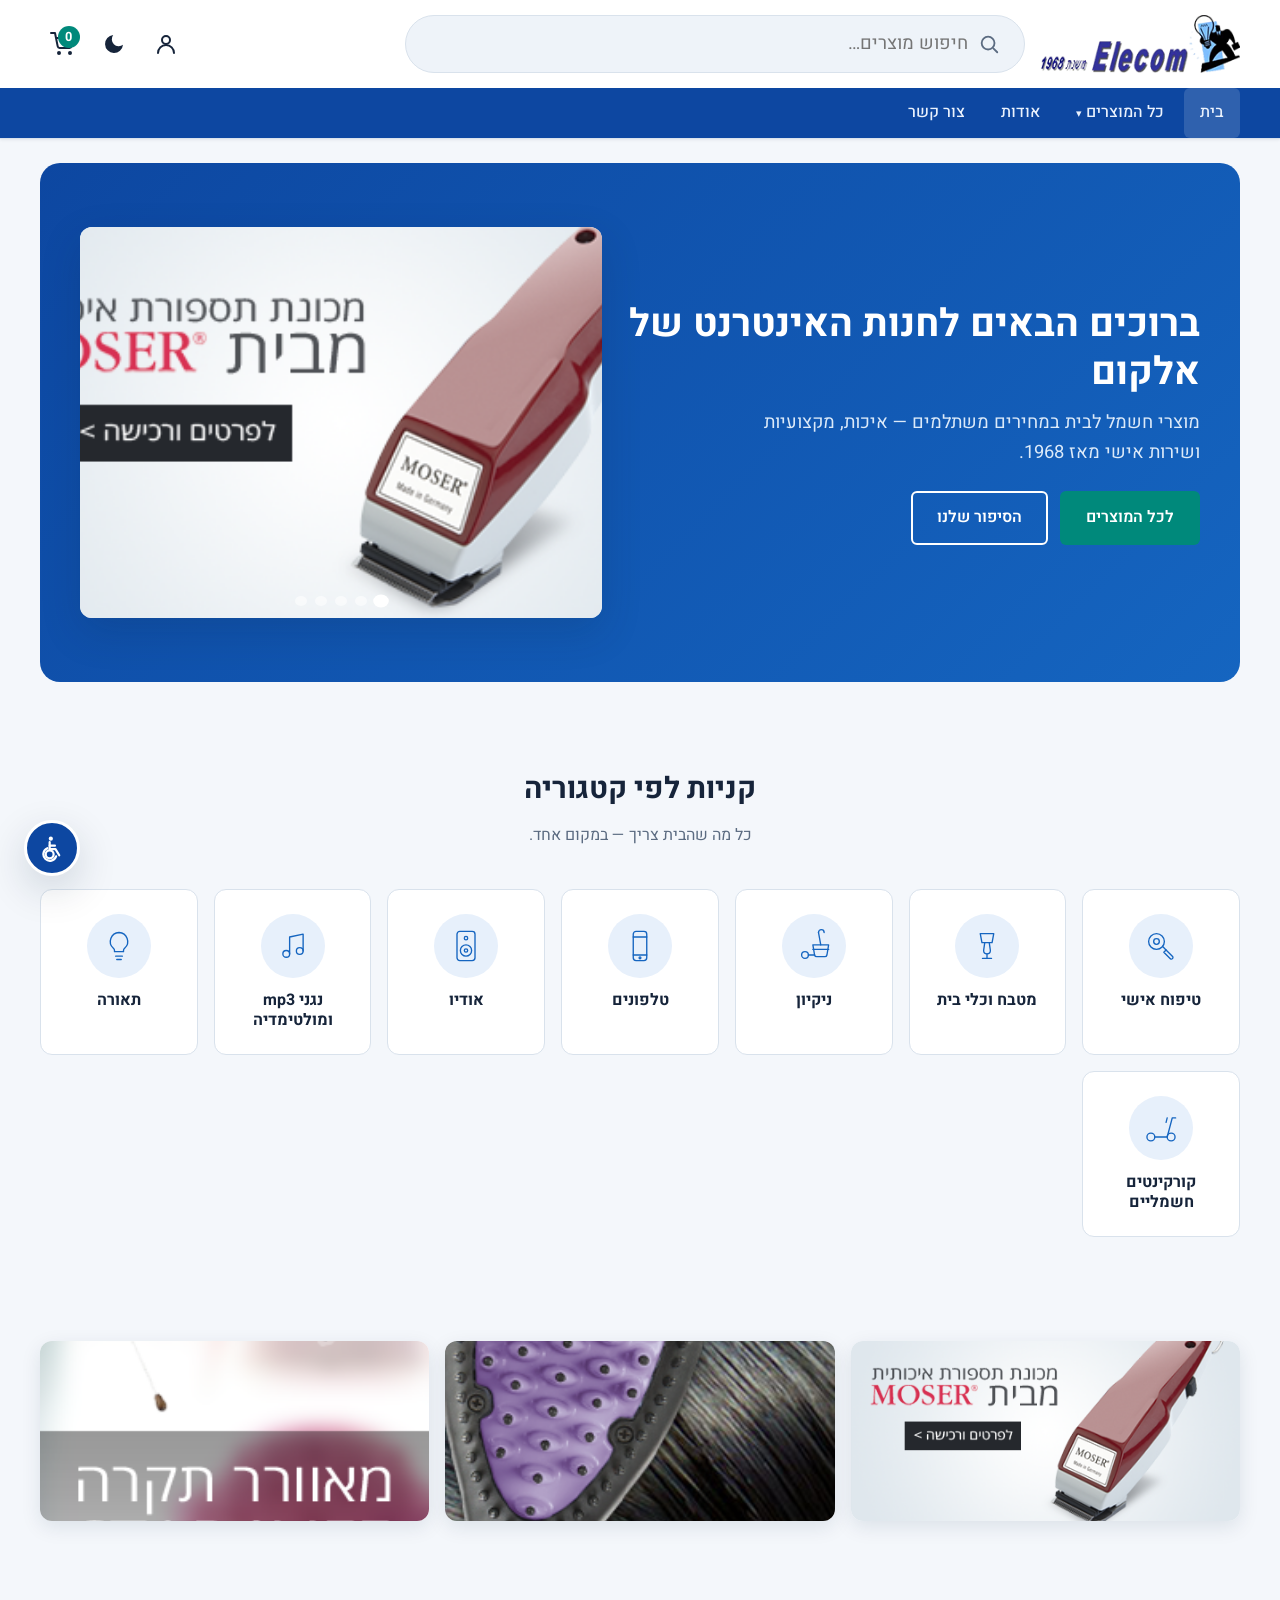
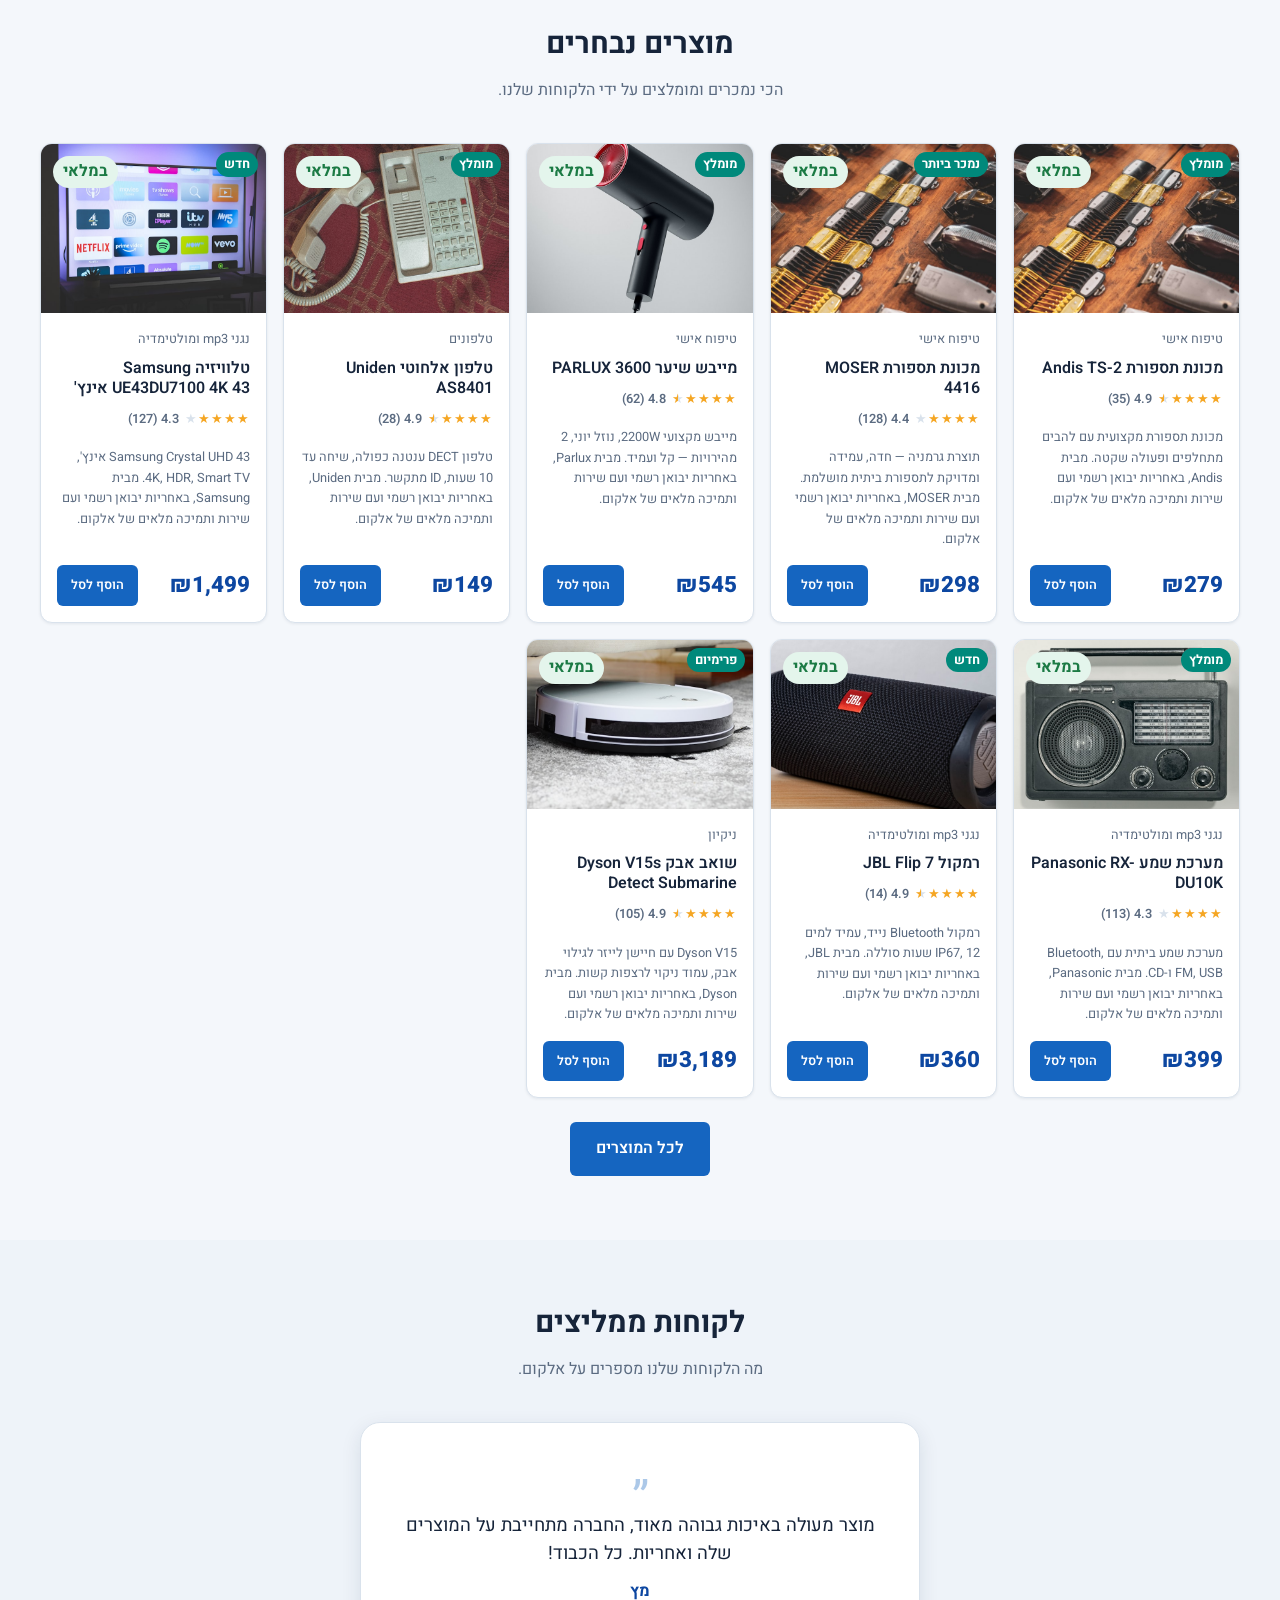
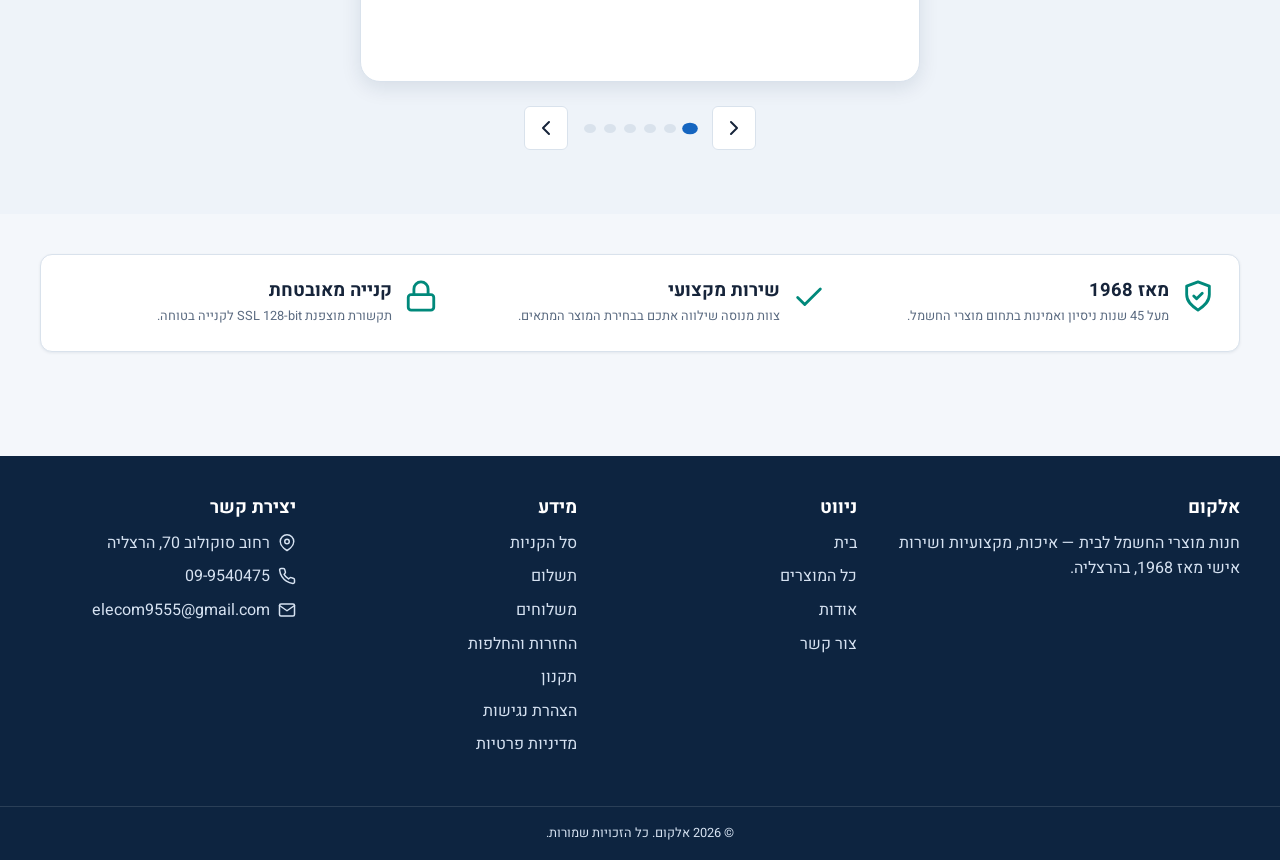
==== commit 9d589664: "Phase 1: content & quality upgrade - Enrich all 118 products with brand, specs, stock badge, star ra" ====
--- a/index.html
+++ b/index.html
@@ -169,6 +169,9 @@
         <ul class="footer-links">
           <li><a href="cart.html">סל הקניות</a></li>
           <li><a href="checkout.html">תשלום</a></li>
+          <li><a href="shipping.html">משלוחים</a></li>
+          <li><a href="returns.html">החזרות והחלפות</a></li>
+          <li><a href="terms.html">תקנון</a></li>
           <li><a href="accessibility.html">הצהרת נגישות</a></li>
           <li><a href="privacy.html">מדיניות פרטיות</a></li>
         </ul>
--- a/assets/css/styles.css
+++ b/assets/css/styles.css
@@ -725,3 +725,76 @@
   .pd-grid { grid-template-columns: 1fr; }
   .cube-scene { height: 320px; }
 }
+
+/* ==========================================================================
+   Phase 1 — content/quality components: ratings, stock, payment, reviews,
+   brand link, filter notice, WhatsApp button, secure-checkout badge
+   ========================================================================== */
+
+/* ---- Star rating ---- */
+.rating { display: inline-flex; align-items: center; gap: 6px; font-size: var(--fs-300); }
+.rating__stars { display: inline-flex; letter-spacing: 1px; }
+.rating .star { color: var(--color-border); line-height: 1; }
+.rating .star.is-full { color: #f5a623; }
+.rating .star.is-half { background: linear-gradient(90deg, #f5a623 50%, var(--color-border) 50%); -webkit-background-clip: text; background-clip: text; color: transparent; }
+.rating__meta { color: var(--color-muted); font-weight: 600; }
+.product-card__rating { margin-bottom: var(--space-2); }
+
+/* ---- Stock badges ---- */
+.stock-badge { display: inline-block; padding: 3px 10px; border-radius: 999px; font-size: var(--fs-200); font-weight: 700; }
+.stock-badge--in  { background: #e4f5ec; color: #1b7a44; }
+.stock-badge--low { background: #fdf0dc; color: #9a5b00; }
+.stock-badge--out { background: #fce4e4; color: #b3261e; }
+[data-theme="dark"] .stock-badge--in  { background: rgba(46,160,90,.18); color: #6fdca0; }
+[data-theme="dark"] .stock-badge--low { background: rgba(220,150,20,.18); color: #f0c071; }
+[data-theme="dark"] .stock-badge--out { background: rgba(220,60,50,.18); color: #f2a39d; }
+.product-card__stock { position: absolute; inset-block-start: var(--space-3); inset-inline-end: var(--space-3); }
+.pd-stock { margin-block: var(--space-2); }
+
+/* ---- Product page: subline (rating + brand) + brand link ---- */
+.pd-subline { display: flex; flex-wrap: wrap; align-items: center; gap: var(--space-2); margin-block: var(--space-2); color: var(--color-muted); }
+.pd-brand { font-weight: 600; }
+.pd-specs caption { text-align: start; font-weight: 700; color: var(--color-text); padding-block: var(--space-2); }
+
+/* ---- Payment strip + card logos (visual only) ---- */
+.pd-pay { display: flex; flex-wrap: wrap; align-items: center; gap: var(--space-2); margin-block: var(--space-4);
+  padding: var(--space-3); border: 1px solid var(--color-border); border-radius: var(--radius);
+  background: var(--color-surface-2); font-size: var(--fs-300); color: var(--color-text); }
+.pd-pay > svg { width: 20px; height: 20px; color: var(--color-success); flex-shrink: 0; }
+.pay-logos { display: inline-flex; flex-wrap: wrap; gap: 6px; margin-inline-start: auto; }
+.pay-logos span { font-size: var(--fs-200); font-weight: 800; letter-spacing: .3px;
+  padding: 3px 8px; border: 1px solid var(--color-border); border-radius: 5px;
+  background: var(--color-surface); color: var(--color-text); }
+
+/* ---- Secure-checkout badge (near checkout summary) ---- */
+.secure-badge { display: flex; align-items: center; gap: var(--space-3); margin-top: var(--space-4);
+  padding: var(--space-3) var(--space-4); border: 1px dashed var(--color-border); border-radius: var(--radius); }
+.secure-badge > svg { width: 26px; height: 26px; color: var(--color-success); flex-shrink: 0; }
+.secure-badge strong { display: block; font-size: var(--fs-300); margin-bottom: 4px; }
+
+/* ---- Reviews block (product page) ---- */
+.reviews-block .reviews-summary { display: flex; align-items: center; gap: var(--space-3); margin-bottom: var(--space-4); flex-wrap: wrap; }
+.reviews-summary__avg { font-size: var(--fs-700); font-weight: 800; color: var(--color-primary-dark); }
+.reviews-grid { display: grid; grid-template-columns: repeat(auto-fit, minmax(240px, 1fr)); gap: var(--space-4); }
+.review-card { margin: 0; padding: var(--space-4); background: var(--color-surface); border: 1px solid var(--color-border); border-radius: var(--radius-lg); }
+.review-card blockquote { margin: 0 0 var(--space-2); line-height: 1.6; color: var(--color-text); }
+.review-card figcaption { color: var(--color-primary-dark); font-weight: 700; font-size: var(--fs-300); }
+
+/* ---- Filter notice (deep-link sub/brand filter on the catalog) ---- */
+.filter-notice { display: inline-block; background: var(--color-primary-light); color: var(--color-primary-dark);
+  padding: var(--space-2) var(--space-4); border-radius: 999px; font-size: var(--fs-300); margin-bottom: var(--space-3); }
+.filter-notice a { margin-inline-start: var(--space-2); font-weight: 700; }
+
+/* ---- Floating WhatsApp button ---- */
+.whatsapp-fab { position: fixed; inset-block-end: 1.5rem; inset-inline-start: 1.5rem; z-index: 140;
+  width: 56px; height: 56px; border-radius: 50%; display: grid; place-items: center;
+  background: #25d366; color: #fff; box-shadow: var(--shadow-lg); transition: transform var(--transition); }
+.whatsapp-fab:hover { transform: scale(1.08); text-decoration: none; }
+.whatsapp-fab svg { width: 32px; height: 32px; }
+/* keep it clear of the a11y FAB which sits at the inline-end corner */
+
+@media (max-width: 760px) {
+  .pay-logos { margin-inline-start: 0; }
+  .whatsapp-fab { width: 50px; height: 50px; }
+  .whatsapp-fab svg { width: 28px; height: 28px; }
+}
